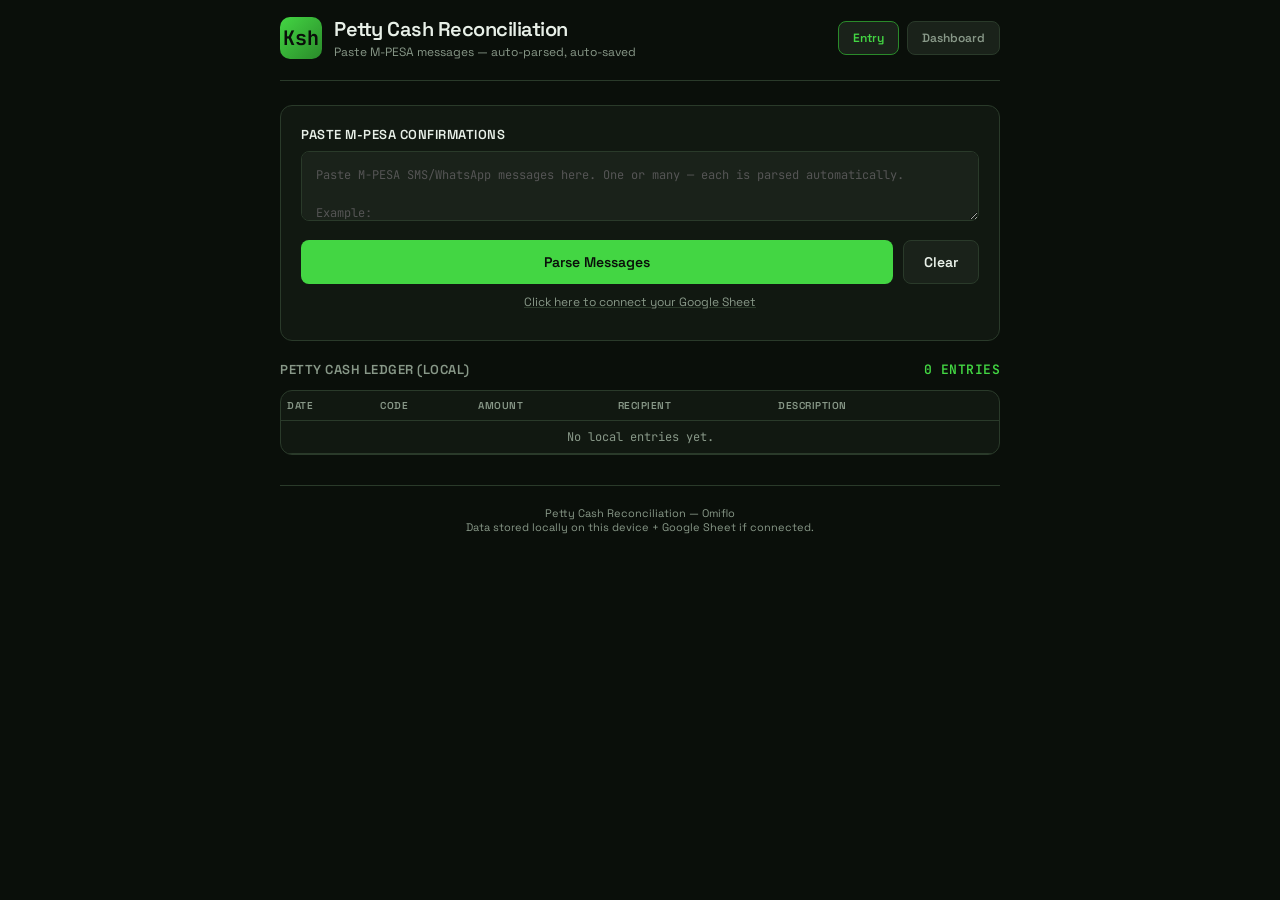
==== index.html @ 9b75cf19 "Add files via upload" ====
<!DOCTYPE html>
<html lang="en">
<head>
<meta charset="UTF-8">
<meta name="viewport" content="width=device-width, initial-scale=1.0">
<title>Petty Cash Reconciliation</title>
<link rel="preconnect" href="https://fonts.googleapis.com">
<link rel="preconnect" href="https://fonts.gstatic.com" crossorigin>
<link href="https://fonts.googleapis.com/css2?family=Space+Grotesk:wght@400;500;600;700&family=JetBrains+Mono:wght@400;500;600&display=swap" rel="stylesheet">
<style>
:root {
  --bg: #0a0f0a;
  --surface: #111811;
  --surface-2: #1a221a;
  --border: #2a3a2a;
  --text: #e8f0e8;
  --text-dim: #889888;
  --accent: #43d643;
  --accent-dim: #2a8a2a;
  --danger: #e0533a;
  --warn: #f0b040;
  --radius: 12px;
}
* { box-sizing: border-box; margin: 0; padding: 0; }
body {
  font-family: 'Space Grotesk', sans-serif;
  background: var(--bg);
  color: var(--text);
  min-height: 100vh;
  padding: 16px;
  -webkit-tap-highlight-color: transparent;
}
.container { max-width: 720px; margin: 0 auto; }
.header {
  display: flex; align-items: center; gap: 12px;
  margin-bottom: 24px; padding-bottom: 20px;
  border-bottom: 1px solid var(--border);
}
.header-icon {
  width: 42px; height: 42px;
  background: linear-gradient(135deg, var(--accent), var(--accent-dim));
  border-radius: 10px;
  display: flex; align-items: center; justify-content: center;
  font-size: 20px; font-weight: 700;
  color: #0a0f0a; flex-shrink: 0;
  font-family: 'JetBrains Mono', monospace;
}
.header h1 { font-size: 20px; font-weight: 600; letter-spacing: -0.5px; }
.header p { font-size: 12px; color: var(--text-dim); margin-top: 2px; }
.header-nav { margin-left: auto; display: flex; gap: 8px; }
.nav-btn {
  font-size: 12px; font-weight: 600;
  padding: 8px 14px; border-radius: 8px;
  background: var(--surface-2); border: 1px solid var(--border);
  color: var(--text-dim); text-decoration: none; transition: all 0.2s;
}
.nav-btn:hover { color: var(--accent); border-color: var(--accent-dim); }
.nav-btn.active { color: var(--accent); border-color: var(--accent-dim); }
.card {
  background: var(--surface); border: 1px solid var(--border);
  border-radius: var(--radius); padding: 20px; margin-bottom: 16px;
}
.card label {
  display: block; font-size: 13px; font-weight: 600;
  margin-bottom: 8px; color: var(--text);
  text-transform: uppercase; letter-spacing: 0.5px;
}
textarea, input[type="text"], input[type="number"] {
  width: 100%; background: var(--surface-2);
  border: 1px solid var(--border); border-radius: 8px;
  padding: 14px; color: var(--text);
  font-family: 'JetBrains Mono', monospace;
  font-size: 12.5px; line-height: 1.6;
  resize: vertical; outline: none; transition: border-color 0.2s;
}
textarea:focus, input:focus { border-color: var(--accent); }
textarea::placeholder { color: #555; font-size: 12px; }
.btn-row { display: flex; gap: 10px; margin-top: 14px; flex-wrap: wrap; }
button {
  font-family: inherit; font-size: 14px; font-weight: 600;
  border: none; border-radius: 8px; padding: 12px 20px;
  cursor: pointer; transition: all 0.2s;
}
button:active { transform: scale(0.97); }
.btn-primary { background: var(--accent); color: #0a0f0a; flex: 1; }
.btn-primary:hover { background: #5cf05c; }
.btn-secondary { background: var(--surface-2); color: var(--text); border: 1px solid var(--border); }
.btn-secondary:hover { border-color: var(--accent-dim); }
.btn-danger { background: rgba(224,83,58,0.15); color: var(--danger); border: 1px solid rgba(224,83,58,0.3); }
.results { display: none; }
.results.show { display: block; }
.results-header { display: flex; align-items: center; justify-content: space-between; margin-bottom: 14px; }
.results-header h2 { font-size: 15px; font-weight: 600; }
.badge {
  background: var(--accent-dim); color: var(--accent);
  font-size: 12px; font-weight: 600; padding: 4px 10px;
  border-radius: 20px; font-family: 'JetBrains Mono', monospace;
}
.summary { display: grid; grid-template-columns: 1fr 1fr 1fr; gap: 10px; margin-bottom: 16px; }
.summary-item {
  background: var(--surface-2); border: 1px solid var(--border);
  border-radius: 8px; padding: 12px; text-align: center;
}
.summary-item label { font-size: 10px; text-transform: uppercase; letter-spacing: 0.5px; color: var(--text-dim); display: block; margin-bottom: 4px; }
.summary-item .val { font-family: 'JetBrains Mono', monospace; font-size: 16px; font-weight: 700; }
.summary-item .val::before { content: 'Ksh '; font-size: 10px; color: var(--text-dim); }
.tx-list { display: flex; flex-direction: column; gap: 10px; }
.tx-card {
  background: var(--surface-2); border: 1px solid var(--border);
  border-radius: 10px; padding: 14px; position: relative;
  animation: slideIn 0.3s ease-out;
}
@keyframes slideIn { from { opacity: 0; transform: translateY(8px); } to { opacity: 1; transform: translateY(0); } }
.tx-top { display: flex; justify-content: space-between; align-items: flex-start; margin-bottom: 10px; }
.tx-code { font-family: 'JetBrains Mono', monospace; font-size: 11px; color: var(--accent); font-weight: 600; }
.tx-amount { font-size: 18px; font-weight: 700; font-family: 'JetBrains Mono', monospace; }
.tx-amount::before { content: 'Ksh '; font-size: 12px; color: var(--text-dim); font-weight: 400; }
.tx-fields { display: grid; grid-template-columns: 1fr 1fr; gap: 8px 16px; margin-top: 10px; }
.field-group { display: flex; flex-direction: column; }
.field-group label { font-size: 10px; text-transform: uppercase; letter-spacing: 0.5px; color: var(--text-dim); margin-bottom: 3px; font-weight: 500; }
.field-group input, .field-group textarea {
  background: var(--bg); border: 1px solid var(--border); border-radius: 6px;
  padding: 7px 10px; color: var(--text); font-family: 'Space Grotesk', sans-serif;
  font-size: 13px; outline: none; min-height: 32px; resize: none; transition: border-color 0.2s;
}
.field-group input:focus, .field-group textarea:focus { border-color: var(--accent); }
.field-group.full { grid-column: 1 / -1; }
.tx-remove {
  position: absolute; top: 12px; right: 12px;
  background: none; border: none; color: var(--text-dim);
  font-size: 18px; cursor: pointer; padding: 0; width: 24px; height: 24px;
  display: flex; align-items: center; justify-content: center;
  border-radius: 6px; transition: all 0.2s;
}
.tx-remove:hover { color: var(--danger); background: rgba(224,83,58,0.1); }
.status-bar {
  display: none; padding: 14px; border-radius: 8px;
  font-size: 13px; font-weight: 500; margin-top: 14px; text-align: center;
}
.status-bar.show { display: block; animation: slideIn 0.3s; }
.status-bar.success { background: rgba(67,214,67,0.1); border: 1px solid var(--accent-dim); color: var(--accent); }
.status-bar.error { background: rgba(224,83,58,0.1); border: 1px solid rgba(224,83,58,0.3); color: var(--danger); }
.status-bar.loading { background: rgba(240,176,64,0.1); border: 1px solid rgba(240,176,64,0.3); color: var(--warn); }
.config-toggle {
  font-size: 12px; color: var(--text-dim); cursor: pointer;
  text-align: center; padding: 10px; text-decoration: underline;
  text-decoration-color: var(--border);
}
.config-toggle:hover { color: var(--accent); }
.config-panel { display: none; margin-top: 10px; }
.config-panel.show { display: block; }
.config-panel input {
  width: 100%; background: var(--surface-2); border: 1px solid var(--border);
  border-radius: 6px; padding: 10px 12px; color: var(--text);
  font-family: 'JetBrains Mono', monospace; font-size: 12px;
  outline: none; margin-top: 6px;
}
.config-panel input:focus { border-color: var(--accent); }
.config-panel p { font-size: 11px; color: var(--text-dim); margin-top: 8px; line-height: 1.5; }
.config-panel label { font-size: 11px; color: var(--text-dim); text-transform: uppercase; letter-spacing: 0.5px; margin-top: 10px; display: block; }
.ledger-section { margin-top: 20px; }
.ledger-section h3 {
  font-size: 13px; font-weight: 600; color: var(--text-dim);
  text-transform: uppercase; letter-spacing: 0.5px; margin-bottom: 12px;
  display: flex; justify-content: space-between; align-items: center;
}
.ledger-section h3 .count { font-family: 'JetBrains Mono', monospace; color: var(--accent); }
.ledger-table { width: 100%; border-collapse: collapse; font-size: 12px; }
.ledger-table th {
  text-align: left; padding: 8px 6px; border-bottom: 1px solid var(--border);
  font-size: 10px; text-transform: uppercase; letter-spacing: 0.5px;
  color: var(--text-dim); font-weight: 600;
}
.ledger-table td { padding: 8px 6px; border-bottom: 1px solid var(--border); font-family: 'JetBrains Mono', monospace; font-size: 12px; }
.ledger-table td.desc { font-family: 'Space Grotesk', sans-serif; font-size: 12px; color: var(--text-dim); }
.ledger-table td.amount { text-align: right; white-space: nowrap; }
.ledger-table tr:hover td { background: var(--surface-2); }
.ledger-empty { font-size: 13px; color: var(--text-dim); text-align: center; padding: 30px; }
.delete-tx { background: none; border: none; color: var(--text-dim); cursor: pointer; font-size: 14px; padding: 2px 6px; }
.delete-tx:hover { color: var(--danger); }
.footer { text-align: center; margin-top: 30px; padding-top: 20px; border-top: 1px solid var(--border); font-size: 11px; color: var(--text-dim); }
@media (max-width: 480px) {
  .tx-fields { grid-template-columns: 1fr; }
  .summary { gap: 6px; }
  .summary-item .val { font-size: 14px; }
  body { padding: 12px; }
  .card { padding: 16px; }
  .ledger-table { font-size: 11px; }
  .ledger-table th, .ledger-table td { padding: 6px 4px; }
  .header-nav { flex-wrap: wrap; }
}
</style>
</head>
<body>
<div class="container">
  <div class="header">
    <div class="header-icon">Ksh</div>
    <div>
      <h1>Petty Cash Reconciliation</h1>
      <p>Paste M-PESA messages — auto-parsed, auto-saved</p>
    </div>
    <div class="header-nav">
      <a href="index.html" class="nav-btn active">Entry</a>
      <a href="dashboard.html" class="nav-btn">Dashboard</a>
    </div>
  </div>

  <div class="card">
    <label>Paste M-PESA Confirmations</label>
    <textarea id="rawInput" placeholder="Paste M-PESA SMS/WhatsApp messages here. One or many — each is parsed automatically.

Example:
UJDE1AM1LQ Confirmed. Ksh3,000.00 paid to RIDGEWAYS TOTAL - DALEWA INVESTMENT. on 13/10/26 at 10:27 AM.New M-PESA balance is Ksh9,972.50. Transaction cost, Ksh16.50. Amount you can transact within the day is 497,000.00. See all your balances now https://saf.cx/kWQpy(Fuel for KCF to Muthithi,Ankole grill)"></textarea>
    <div class="btn-row">
      <button class="btn-primary" onclick="parseMessages()">Parse Messages</button>
      <button class="btn-secondary" onclick="clearInput()">Clear</button>
    </div>

    <div class="config-toggle" onclick="toggleConfig()">Click here to connect your Google Sheet</div>
    <div class="config-panel" id="configPanel">
      <label>Google Apps Script URL</label>
      <input type="text" id="sheetUrl" placeholder="Paste the URL that ends in /exec here">
      <p>This is the Web App URL from your Apps Script deployment. Paste it here once — it saves on this device. After that, every "Submit to Sheet" sends transactions straight to your Google Sheet.</p>
    </div>
  </div>

  <div class="results" id="results">
    <div class="card">
      <div class="results-header">
        <h2>Parsed Transactions</h2>
        <span class="badge" id="txCount">0 transactions</span>
      </div>
      <div class="summary" id="summary">
        <div class="summary-item"><label>Total Spent</label><div class="val" id="totalSpent">0.00</div></div>
        <div class="summary-item"><label>Total Cost</label><div class="val" id="totalCost">0.00</div></div>
        <div class="summary-item"><label>Grand Total</label><div class="val" id="grandTotal">0.00</div></div>
      </div>
      <div class="tx-list" id="txList"></div>
      <div class="btn-row">
        <button class="btn-primary" onclick="submitToSheet()">Submit to Sheet</button>
        <button class="btn-secondary" onclick="saveToLocal()">Save Local</button>
        <button class="btn-secondary" onclick="exportCSV()">Export CSV</button>
        <button class="btn-secondary" onclick="copyTSV()">Copy Table</button>
      </div>
      <div class="status-bar" id="statusBar"></div>
    </div>
  </div>

  <div class="ledger-section">
    <h3><span>Petty Cash Ledger (Local)</span><span class="count" id="ledgerCount">0 entries</span></h3>
    <div class="card" style="padding: 0; overflow-x: auto;">
      <table class="ledger-table" id="ledgerTable">
        <thead><tr><th>Date</th><th>Code</th><th class="amount">Amount</th><th>Recipient</th><th>Description</th><th></th></tr></thead>
        <tbody id="ledgerBody"></tbody>
      </table>
    </div>
    <div class="btn-row" id="ledgerActions" style="display:none;">
      <button class="btn-secondary" onclick="exportAllCSV()">Export All (CSV)</button>
      <button class="btn-secondary" onclick="exportJSON()">Export JSON</button>
      <button class="btn-danger" onclick="clearLedger()">Clear All</button>
    </div>
  </div>

  <div class="footer">Petty Cash Reconciliation — Omiflo<br>Data stored locally on this device + Google Sheet if connected.</div>
</div>

<script>
let pendingTx = [];
const STORE_KEY = 'pettyCashLedger';

function getLedger() { try { return JSON.parse(localStorage.getItem(STORE_KEY) || '[]'); } catch { return []; } }
function saveLedgerData(data) { localStorage.setItem(STORE_KEY, JSON.stringify(data)); }
function parseAmount(str) { return parseFloat(str.replace(/,/g, '')) || 0; }

function parseMessages() {
  const raw = document.getElementById('rawInput').value.trim();
  if (!raw) { showStatus('Paste at least one M-PESA message first.', 'error'); return; }
  const lines = raw.split(/\n+/);
  let messages = [], buffer = '';
  for (let line of lines) {
    line = line.trim(); if (!line) continue;
    if (/^[A-Z0-9]{8,15}\s+Confirmed/i.test(line)) { if (buffer) messages.push(buffer); buffer = line; }
    else buffer += (buffer ? ' ' : '') + line;
  }
  if (buffer) messages.push(buffer);
  pendingTx = [];
  for (let msg of messages) { const tx = parseSingle(msg); if (tx) pendingTx.push(tx); }
  if (pendingTx.length === 0) { showStatus('Could not parse any transactions. Check the format.', 'error'); return; }
  renderPending();
  document.getElementById('results').classList.add('show');
  showStatus(pendingTx.length + ' transaction(s) parsed. Review and submit.', 'success');
  setTimeout(() => hideStatus(), 2500);
}

function parseSingle(msg) {
  try {
    const codeMatch = msg.match(/^([A-Z0-9]{8,15})\s+Confirmed/i);
    if (!codeMatch) return null;
    const code = codeMatch[1];
    const amtMatch = msg.match(/Ksh([\d,]+\.?\d*)\s+(paid|sent)\s+to\s+(.+?)\s+on\s+/i);
    if (!amtMatch) return null;
    const amount = parseAmount(amtMatch[1]);
    const direction = amtMatch[2].toLowerCase();
    let recipient = amtMatch[3].trim().replace(/\.$/, '').trim();
    let accountNum = '';
    const acctMatch = recipient.match(/for\s+account\s+(\w+)/i);
    if (acctMatch) { accountNum = acctMatch[1]; recipient = recipient.replace(/for\s+account\s+\w+/i, '').trim(); }
    const dateMatch = msg.match(/on\s+(\d{1,2}\/\d{1,2}\/\d{2,4})/i);
    const date = dateMatch ? dateMatch[1] : '';
    const timeMatch = msg.match(/at\s+(\d{1,2}:\d{2}\s*[AP]M)/i);
    const time = timeMatch ? timeMatch[1].replace(/\s+/g, ' ') : '';
    const balMatch = msg.match(/balance\s+is\s+Ksh([\d,]+\.?\d*)/i);
    const balance = balMatch ? parseAmount(balMatch[1]) : 0;
    const costMatch = msg.match(/Transaction cost,?\s*Ksh([\d,]+\.?\d*)/i);
    const cost = costMatch ? parseAmount(costMatch[1]) : 0;
    let description = '';
    const descMatch = msg.match(/https?:\/\/\S+\(([^)]+)\)/);
    if (descMatch) description = descMatch[1].trim();
    else { const lastParen = msg.match(/\(([^)]+)\)\s*$/); if (lastParen) description = lastParen[1].trim(); }
    return { id: Date.now() + Math.random(), code, amount, direction, recipient, account: accountNum, date, time, balance, cost, description, submittedAt: new Date().toISOString() };
  } catch { return null; }
}

function renderPending() {
  const list = document.getElementById('txList');
  list.innerHTML = '';
  pendingTx.forEach((tx, idx) => {
    const card = document.createElement('div');
    card.className = 'tx-card';
    card.innerHTML = `
      <button class="tx-remove" onclick="removePending(${idx})">&times;</button>
      <div class="tx-top"><span class="tx-code">${tx.code}</span><span class="tx-amount">${tx.amount.toLocaleString('en-US', {minimumFractionDigits: 2})}</span></div>
      <div class="tx-fields">
        <div class="field-group"><label>Recipient</label><input type="text" value="${esc(tx.recipient)}" onchange="updatePending(${idx}, 'recipient', this.value)"></div>
        <div class="field-group"><label>Date</label><input type="text" value="${esc(tx.date)}" onchange="updatePending(${idx}, 'date', this.value)"></div>
        <div class="field-group"><label>Time</label><input type="text" value="${esc(tx.time)}" onchange="updatePending(${idx}, 'time', this.value)"></div>
        <div class="field-group"><label>Tx Cost</label><input type="number" step="0.01" value="${tx.cost}" onchange="updatePending(${idx}, 'cost', parseFloat(this.value))"></div>
        ${tx.account ? `<div class="field-group"><label>Account</label><input type="text" value="${esc(tx.account)}" onchange="updatePending(${idx}, 'account', this.value)"></div>` : ''}
        <div class="field-group"><label>M-PESA Balance</label><input type="number" step="0.01" value="${tx.balance}" onchange="updatePending(${idx}, 'balance', parseFloat(this.value))"></div>
        <div class="field-group full"><label>Description</label><textarea rows="2" onchange="updatePending(${idx}, 'description', this.value)">${esc(tx.description)}</textarea></div>
      </div>`;
    list.appendChild(card);
  });
  document.getElementById('txCount').textContent = pendingTx.length + ' transaction' + (pendingTx.length !== 1 ? 's' : '');
  updatePendingSummary();
}

function updatePendingSummary() {
  const spent = pendingTx.reduce((s, t) => s + t.amount, 0);
  const cost = pendingTx.reduce((s, t) => s + t.cost, 0);
  document.getElementById('totalSpent').textContent = spent.toLocaleString('en-US', {minimumFractionDigits: 2});
  document.getElementById('totalCost').textContent = cost.toLocaleString('en-US', {minimumFractionDigits: 2});
  document.getElementById('grandTotal').textContent = (spent + cost).toLocaleString('en-US', {minimumFractionDigits: 2});
}

function updatePending(idx, field, value) { pendingTx[idx][field] = value; updatePendingSummary(); }
function removePending(idx) { pendingTx.splice(idx, 1); renderPending(); if (pendingTx.length === 0) document.getElementById('results').classList.remove('show'); }

// ---- Submit to Google Sheet ----
function submitToSheet() {
  if (pendingTx.length === 0) { showStatus('Nothing to submit.', 'error'); return; }
  const url = document.getElementById('sheetUrl').value.trim() || localStorage.getItem('sheetUrl') || '';
  if (!url) { showStatus('No Google Sheet URL set. Click "Click here to connect your Google Sheet" above to paste it.', 'error'); return; }
  localStorage.setItem('sheetUrl', url);
  showStatus('Sending to Google Sheet...', 'loading');
  const payload = {
    submittedBy: 'Leonard',
    submitTime: new Date().toISOString(),
    transactions: pendingTx.map(t => ({
      code: t.code, date: t.date, time: t.time, amount: t.amount,
      recipient: t.recipient, account: t.account || '', cost: t.cost,
      balance: t.balance, description: t.description
    }))
  };
  fetch(url, { method: 'POST', mode: 'no-cors', headers: {'Content-Type': 'text/plain;charset=utf-8'}, body: JSON.stringify(payload) })
  .then(() => {
    saveToLocalSilent();
    saveHistory(pendingTx.length);
    showStatus('Done! ' + pendingTx.length + ' transaction(s) sent to Google Sheet.', 'success');
    pendingTx = [];
    document.getElementById('results').classList.remove('show');
    document.getElementById('rawInput').value = '';
    renderHistory();
  })
  .catch(err => { showStatus('Failed: ' + err.message + '. You can still Save Local or Export CSV.', 'error'); });
}

function saveToLocalSilent() {
  const ledger = getLedger();
  const existingCodes = new Set(ledger.map(t => t.code));
  for (let tx of pendingTx) { if (!existingCodes.has(tx.code)) { ledger.push(tx); existingCodes.add(tx.code); } }
  saveLedgerData(ledger);
}

// ---- Save to Local ----
function saveToLocal() {
  if (pendingTx.length === 0) { showStatus('Nothing to save.', 'error'); return; }
  const ledger = getLedger();
  const existingCodes = new Set(ledger.map(t => t.code));
  let added = 0, skipped = 0;
  for (let tx of pendingTx) { if (existingCodes.has(tx.code)) { skipped++; continue; } ledger.push(tx); added++; }
  saveLedgerData(ledger);
  pendingTx = [];
  document.getElementById('results').classList.remove('show');
  document.getElementById('rawInput').value = '';
  renderLedger();
  showStatus(added + ' saved locally' + (skipped ? ', ' + skipped + ' duplicate(s) skipped' : '') + '.', 'success');
  setTimeout(() => hideStatus(), 3000);
}

// ---- Ledger ----
function renderLedger() {
  const ledger = getLedger();
  const body = document.getElementById('ledgerBody');
  document.getElementById('ledgerCount').textContent = ledger.length + ' entr' + (ledger.length !== 1 ? 'ies' : 'y');
  if (ledger.length === 0) {
    body.innerHTML = '<tr><td colspan="6" class="ledger-empty">No local entries yet.</td></tr>';
    document.getElementById('ledgerActions').style.display = 'none';
    return;
  }
  document.getElementById('ledgerActions').style.display = 'flex';
  const sorted = [...ledger].sort((a, b) => (b.date + ' ' + b.time).localeCompare(a.date + ' ' + a.time));
  body.innerHTML = sorted.map((tx) => `<tr>
    <td>${esc(tx.date)}<br><span style="color:var(--text-dim);font-size:10px">${esc(tx.time)}</span></td>
    <td style="color:var(--accent)">${esc(tx.code)}</td>
    <td class="amount">${tx.amount.toLocaleString('en-US', {minimumFractionDigits: 2})}</td>
    <td>${esc(tx.recipient)}</td>
    <td class="desc">${esc(tx.description || '-')}</td>
    <td><button class="delete-tx" onclick="deleteEntry('${tx.id}')">&times;</button></td>
  </tr>`).join('');
}

function deleteEntry(id) { saveLedgerData(getLedger().filter(t => String(t.id) !== String(id))); renderLedger(); }
function clearLedger() {
  const input = prompt('Type DELETE to erase all local entries. This cannot be undone.');
  if (input !== 'DELETE') { if (input !== null) alert('Nothing deleted - you must type DELETE exactly.'); return; }
  saveLedgerData([]);
  renderLedger();
}

// ---- Export ----
function buildCSV(data) {
  const headers = ['Date','Time','Code','Amount','Recipient','Account','Tx Cost','Balance','Description','Submitted At'];
  let rows = [headers.join(',')];
  for (let t of data) { rows.push([t.date,t.time,t.code,t.amount.toFixed(2),'"'+(t.recipient||'').replace(/"/g,'""')+'"','"'+(t.account||'')+'"',t.cost.toFixed(2),t.balance.toFixed(2),'"'+(t.description||'').replace(/"/g,'""')+'"',t.submittedAt||''].join(',')); }
  return rows.join('\n');
}
function buildTSV(data) {
  const headers = ['Date','Time','Code','Amount','Recipient','Account','Tx Cost','Balance','Description'];
  let rows = [headers.join('\t')];
  for (let t of data) { rows.push([t.date,t.time,t.code,t.amount.toFixed(2),t.recipient||'',t.account||'',t.cost.toFixed(2),t.balance.toFixed(2),t.description||''].join('\t')); }
  return rows.join('\n');
}
function download(filename, content, mime) { const blob = new Blob([content], {type: mime}); const a = document.createElement('a'); a.href = URL.createObjectURL(blob); a.download = filename; a.click(); }
function exportCSV() { if (!pendingTx.length) { showStatus('Nothing to export.', 'error'); return; } download('petty-cash-'+new Date().toISOString().slice(0,10)+'.csv', buildCSV(pendingTx), 'text/csv'); showStatus('CSV downloaded.', 'success'); setTimeout(() => hideStatus(), 2000); }
function exportAllCSV() { const l = getLedger(); if (!l.length) return; download('petty-cash-ledger-'+new Date().toISOString().slice(0,10)+'.csv', buildCSV(l), 'text/csv'); }
function exportJSON() { const l = getLedger(); if (!l.length) return; download('petty-cash-ledger-'+new Date().toISOString().slice(0,10)+'.json', JSON.stringify(l, null, 2), 'application/json'); }
function copyTSV() {
  if (!pendingTx.length) { showStatus('Nothing to copy.', 'error'); return; }
  const tsv = buildTSV(pendingTx);
  navigator.clipboard.writeText(tsv).then(() => { showStatus('Copied! Paste into Google Sheets (Ctrl+V).', 'success'); setTimeout(() => hideStatus(), 2500); })
  .catch(() => { const ta = document.createElement('textarea'); ta.value = tsv; document.body.appendChild(ta); ta.select(); document.execCommand('copy'); document.body.removeChild(ta); showStatus('Copied!', 'success'); setTimeout(() => hideStatus(), 2500); });
}

// ---- History ----
function saveHistory(count) {
  let hist = JSON.parse(localStorage.getItem('pcHistory') || '[]');
  hist.unshift({ date: new Date().toLocaleString('en-GB'), count: count });
  hist = hist.slice(0, 20);
  localStorage.setItem('pcHistory', JSON.stringify(hist));
}

// ---- Helpers ----
function showStatus(msg, type) { const bar = document.getElementById('statusBar'); bar.textContent = msg; bar.className = 'status-bar show ' + type; }
function hideStatus() { document.getElementById('statusBar').className = 'status-bar'; }
function clearInput() { document.getElementById('rawInput').value = ''; document.getElementById('results').classList.remove('show'); pendingTx = []; }
function toggleConfig() { document.getElementById('configPanel').classList.toggle('show'); }
function esc(str) { return (str||'').replace(/&/g,'&amp;').replace(/</g,'&lt;').replace(/>/g,'&gt;').replace(/"/g,'&quot;'); }

window.addEventListener('load', () => { const saved = localStorage.getItem('sheetUrl'); if (saved) document.getElementById('sheetUrl').value = saved; renderLedger(); });
</script>
</body>
</html>
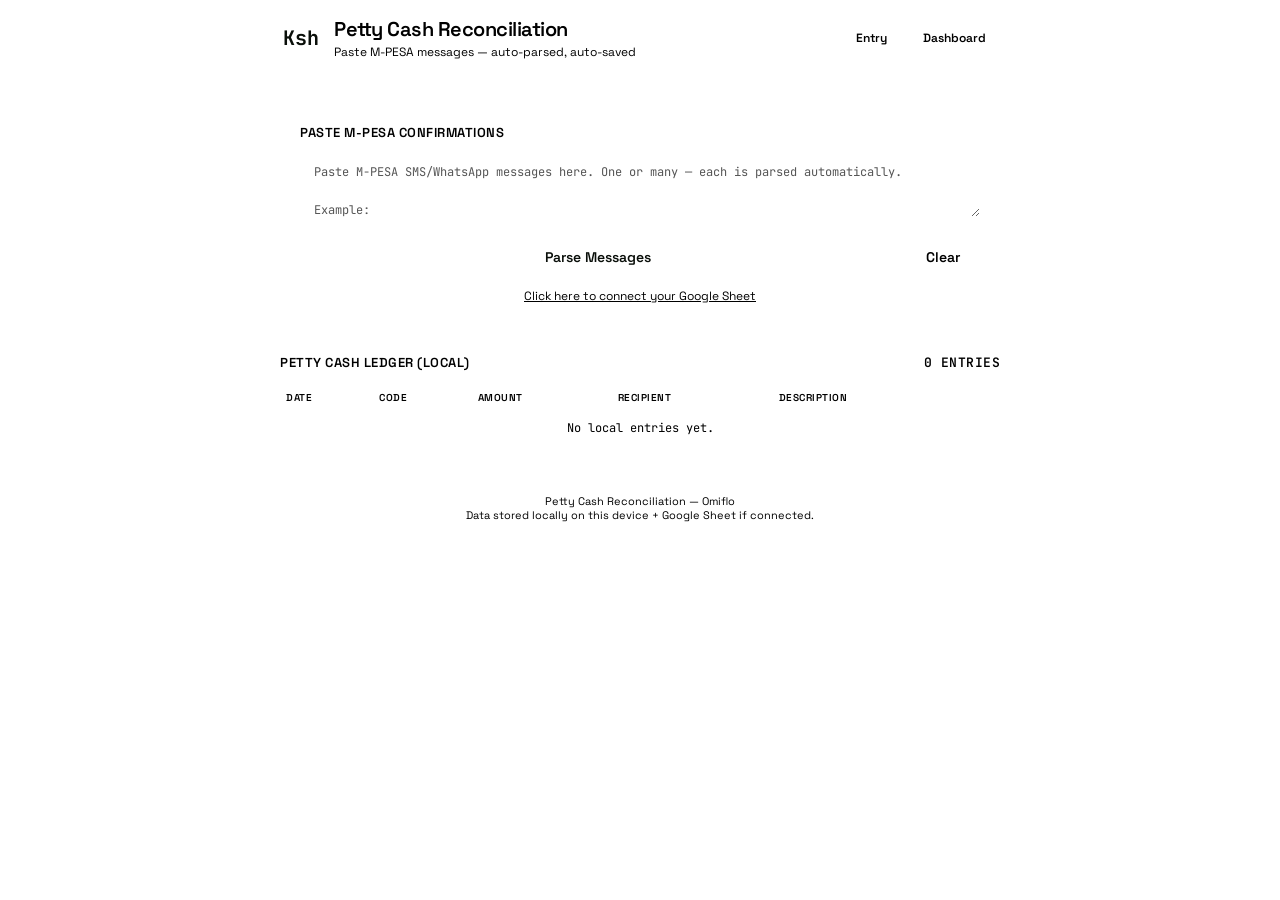
==== commit 22aa204f: "Update index.html" ====
--- a/index.html
+++ b/index.html
@@ -7,7 +7,7 @@
 <link rel="preconnect" href="https://fonts.googleapis.com">
 <link rel="preconnect" href="https://fonts.gstatic.com" crossorigin>
 <link href="https://fonts.googleapis.com/css2?family=Space+Grotesk:wght@400;500;600;700&family=JetBrains+Mono:wght@400;500;600&display=swap" rel="stylesheet">
-<style>
+<style><link rel="stylesheet" href="brand.css">
 :root {
   --bg: #0a0f0a;
   --surface: #111811;
--- a/brand.css
+++ b/brand.css
@@ -0,0 +1,174 @@
+/* ============================================================
+   OMIFLO BRAND STYLESHEET
+   Applies Omiflo brand colours to the Petty Cash tool.
+   Just link this in index.html and dashboard.html:
+   <link rel="stylesheet" href="brand.css">
+   ============================================================ */
+
+:root {
+  /* Omiflo Brand Palette */
+  --omiflo-blue: #1A8FD1;
+  --omiflo-green: #6DC242;
+  --omiflo-deep-blue: #0D5F96;
+  --omiflo-sky-tint: #E3F4FC;
+  --omiflo-green-tint: #EEF7E6;
+
+  /* Override the tool's CSS variables */
+  --bg: #0a1a2e;
+  --surface: #0f2640;
+  --surface-2: #16304f;
+  --border: #1f4068;
+  --text: #eaf4fb;
+  --text-dim: #7a9bb5;
+  --accent: var(--omiflo-blue);
+  --accent-dim: var(--omiflo-deep-blue);
+  --danger: #e0533a;
+  --warn: #f0b040;
+  --radius: 12px;
+}
+
+/* ---- Header branding ---- */
+.header {
+  position: relative;
+  padding-top: 8px;
+}
+.header::before {
+  content: '';
+  position: absolute;
+  top: 0; left: 0; right: 0;
+  height: 3px;
+  background: linear-gradient(90deg, var(--omiflo-blue), var(--omiflo-green));
+  border-radius: 3px;
+}
+.header-icon {
+  width: 44px; height: 44px;
+  background: linear-gradient(135deg, var(--omiflo-blue), var(--omiflo-deep-blue));
+  border-radius: 10px;
+  display: flex; align-items: center; justify-content: center;
+  font-size: 11px; font-weight: 700;
+  color: #fff; flex-shrink: 0;
+  font-family: 'Space Grotesk', sans-serif;
+  letter-spacing: -0.5px;
+}
+.header h1 {
+  font-size: 18px;
+  font-weight: 700;
+  letter-spacing: -0.5px;
+}
+.header h1::after {
+  content: ' · Omiflo';
+  font-size: 11px;
+  font-weight: 400;
+  color: var(--omiflo-green);
+  letter-spacing: 0;
+}
+.header p {
+  font-size: 11px;
+  color: var(--text-dim);
+  margin-top: 2px;
+}
+
+/* ---- Buttons ---- */
+.btn-primary {
+  background: var(--omiflo-blue);
+  color: #fff;
+}
+.btn-primary:hover {
+  background: #2ba0e0;
+}
+.btn-secondary:hover {
+  border-color: var(--omiflo-blue);
+}
+
+/* ---- Transaction cards ---- */
+.tx-code {
+  color: var(--omiflo-blue);
+}
+.badge {
+  background: rgba(26,143,209,0.15);
+  color: var(--omiflo-blue);
+}
+
+/* ---- Summary cards ---- */
+.summary-item {
+  border-top: 2px solid transparent;
+}
+.summary-item:nth-child(1) { border-top-color: var(--omiflo-blue); }
+.summary-item:nth-child(2) { border-top-color: var(--omiflo-green); }
+.summary-item:nth-child(3) { border-top-color: var(--omiflo-deep-blue); }
+
+/* ---- Config toggle ---- */
+.config-toggle:hover {
+  color: var(--omiflo-blue);
+}
+
+/* ---- Inputs ---- */
+textarea:focus, input:focus {
+  border-color: var(--omiflo-blue);
+}
+.field-group input:focus, .field-group textarea:focus {
+  border-color: var(--omiflo-blue);
+}
+
+/* ---- Nav ---- */
+.nav-btn:hover {
+  color: var(--omiflo-blue);
+  border-color: var(--omiflo-deep-blue);
+}
+.nav-btn.active {
+  color: var(--omiflo-blue);
+  border-color: var(--omiflo-deep-blue);
+}
+
+/* ---- Status bar ---- */
+.status-bar.success {
+  background: rgba(109,194,66,0.1);
+  border: 1px solid var(--omiflo-green);
+  color: var(--omiflo-green);
+}
+.status-bar.loading {
+  background: rgba(240,176,64,0.1);
+  border: 1px solid rgba(240,176,64,0.3);
+  color: var(--warn);
+}
+
+/* ---- Ledger ---- */
+.ledger-section h3 .count {
+  color: var(--omiflo-blue);
+}
+.ledger-table tr:hover td {
+  background: rgba(26,143,209,0.05);
+}
+
+/* ---- Footer ---- */
+.footer {
+  text-align: center;
+  margin-top: 30px;
+  padding-top: 20px;
+  border-top: 1px solid var(--border);
+  font-size: 11px;
+  color: var(--text-dim);
+}
+.footer::before {
+  content: '';
+  display: block;
+  width: 40px; height: 3px;
+  background: linear-gradient(90deg, var(--omiflo-blue), var(--omiflo-green));
+  border-radius: 3px;
+  margin: 0 auto 12px;
+}
+.footer strong {
+  color: var(--omiflo-blue);
+  font-weight: 600;
+}
+
+/* ---- Dashboard specific ---- */
+.dash-card {
+  border-top: 3px solid var(--omiflo-blue);
+}
+.dash-summary .val {
+  color: var(--omiflo-blue);
+}
+.chart-bar {
+  background: linear-gradient(180deg, var(--omiflo-blue), var(--omiflo-deep-blue));
+}
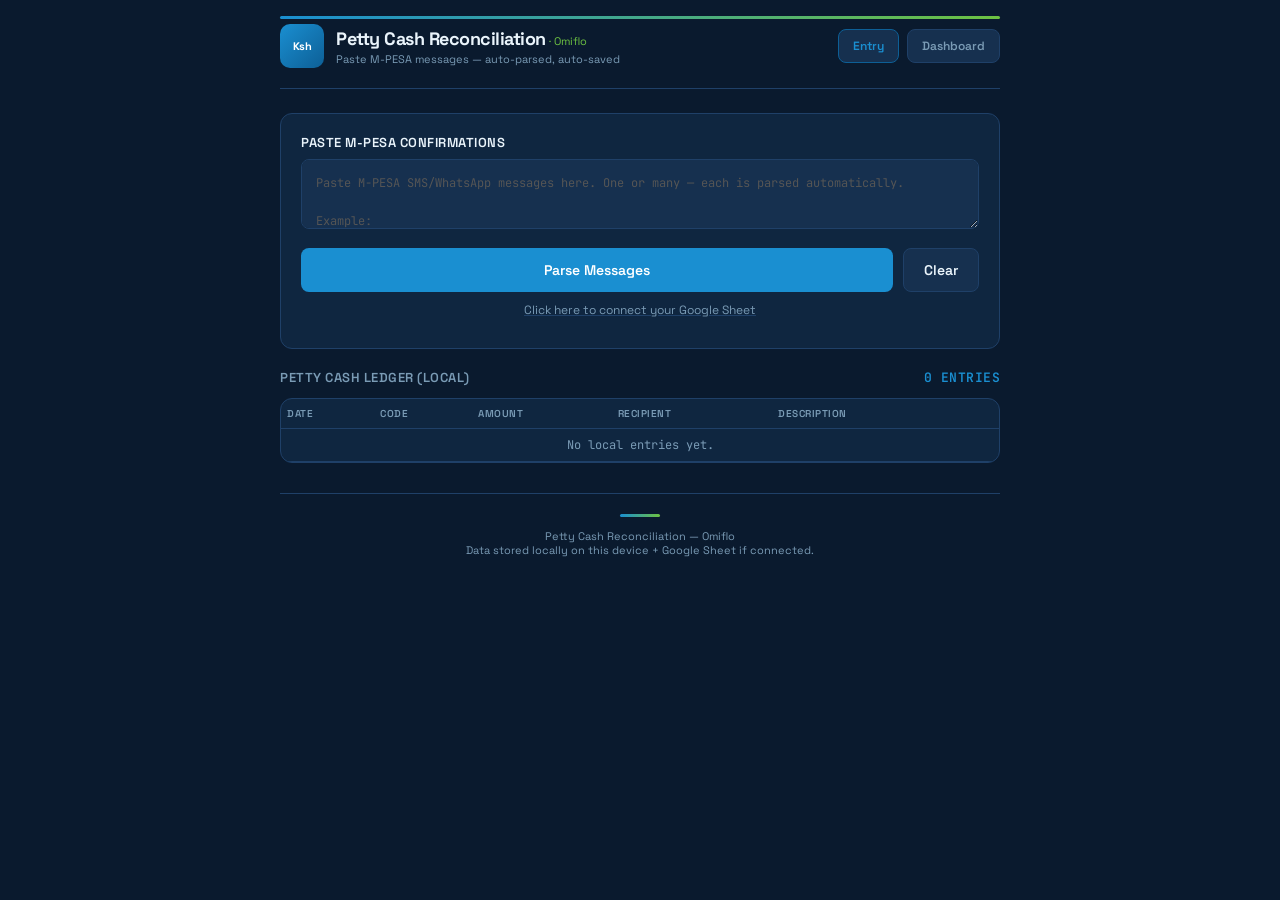
==== commit 124f9799: "Add files via upload" ====
--- a/index.html
+++ b/index.html
@@ -7,7 +7,7 @@
 <link rel="preconnect" href="https://fonts.googleapis.com">
 <link rel="preconnect" href="https://fonts.gstatic.com" crossorigin>
 <link href="https://fonts.googleapis.com/css2?family=Space+Grotesk:wght@400;500;600;700&family=JetBrains+Mono:wght@400;500;600&display=swap" rel="stylesheet">
-<style><link rel="stylesheet" href="brand.css">
+<style>
 :root {
   --bg: #0a0f0a;
   --surface: #111811;
@@ -190,6 +190,7 @@
   .header-nav { flex-wrap: wrap; }
 }
 </style>
+<link rel="stylesheet" href="brand.css">
 </head>
 <body>
 <div class="container">
